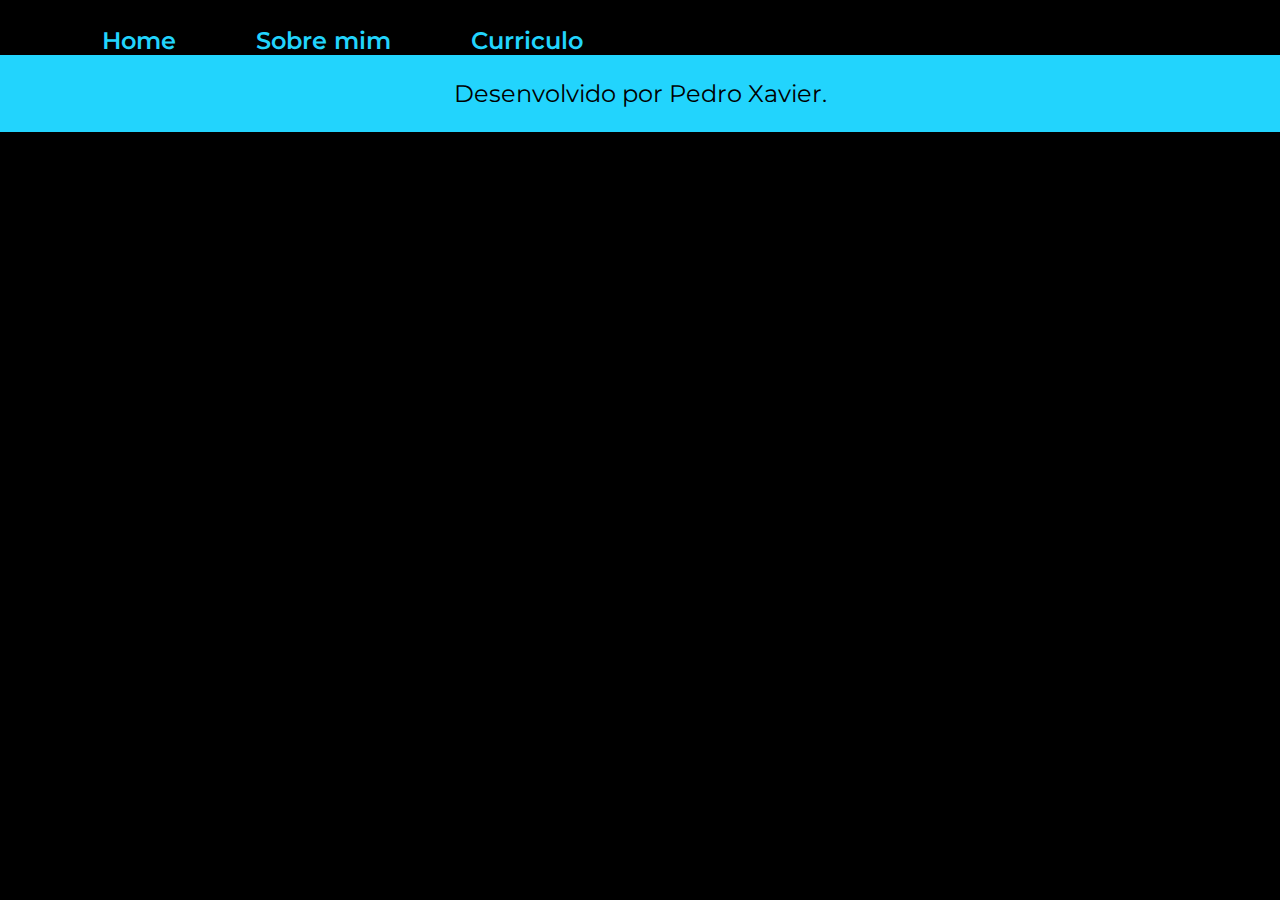
==== about.html @ 07abd2c0 "Adicionando novas páginas." ====
<!DOCTYPE html>
<html lang="pt-br">
  <head>
    <meta charset="UTF-8" />
    <meta http-equiv="X-UA-Compatible" content="IE=edge" />
    <meta name="viewport" content="width=device-width, initial-scale=1.0" />
    <link rel="stylesheet" href="./styles/style.css" />
    <title>Sobre mim</title>
  </head>
  <body>
    <header class="cabecalho">
      <nav class="cabecalho__menu">
        <a class="cabecalho__menu__link" href="index.html">Home</a>
        <a class="cabecalho__menu__link" href="about.html">Sobre mim</a>
        <a class="cabecalho__menu__link" href="resume.html">Curriculo</a>
      </nav>
    </header>
    <main></main>
    <footer class="rodape">
      <p>Desenvolvido por Pedro Xavier.</p>
    </footer>
  </body>
</html>
---- styles/style.css ----
@import url("https://fonts.googleapis.com/css2?family=Krona+One&family=Montserrat:wght@400;600&display=swap");

* {
  margin: 0;
  padding: 0;
}

body {
  background-color: #000000;
  box-sizing: border-box;
  color: #f6f6f6;
}

.cabecalho {
  padding: 2% 0 0 8%;
}

.cabecalho__menu {
  display: flex;
  gap: 80px;
}

.cabecalho__menu__link {
  color: #22d4fd;
  font-family: "Montserrat", sans-serif;
  font-size: 24px;
  font-weight: 600;
  text-decoration: none;
}

.conteudo {
  display: flex;
  justify-content: space-between;
  align-items: center;

  padding: 8%;
}

.conteudo__principal {
  display: flex;
  flex-direction: column;
  gap: 40px;
  width: 615px;
}

.conteudo__principal__titulo {
  font-family: "Krona One", sans-serif;
  font-size: 36px;
}

.conteudo__principal__titulo-destaque {
  color: #22d4fd;
}

.conteudo__principal__texto {
  font-family: "Montserrat", sans-serif;
  font-size: 24px;
}

.conteudo__principal__texto a {
  color: #22d4fd;
  text-decoration: none;
}

.conteudo__links {
  display: flex;
  flex-direction: column;
  align-items: center;
  gap: 32px;
  justify-content: space-between;
}

.conteudo__links__subtitulo {
  font-family: "Krona One", sans-serif;
  font-weight: 400;
  font-size: 24px;
}

.conteudo__links__link {
  display: flex;
  justify-content: center;
  gap: 16px;
  border: 2px solid #22d4fd;
  border-radius: 8px;
  color: #f6f6f6;
  font-family: "Montserrat", sans-serif;
  font-size: 24px;
  font-weight: 600;
  padding: 21.5px 0;
  text-align: center;
  text-decoration: none;
  width: 378px;
}

.conteudo__links__link:hover {
  background-color: #272727;
}

.conteudo__imagem {
  margin-left: 48px;
  padding-bottom: 24.5%;
  width: 488px;
}

.rodape {
  background-color: #22d4fd;
  color: #000000;
  font-family: "Montserrat", sans-serif;
  font-size: 24px;
  font-weight: 400;
  padding: 24px;
  text-align: center;
}
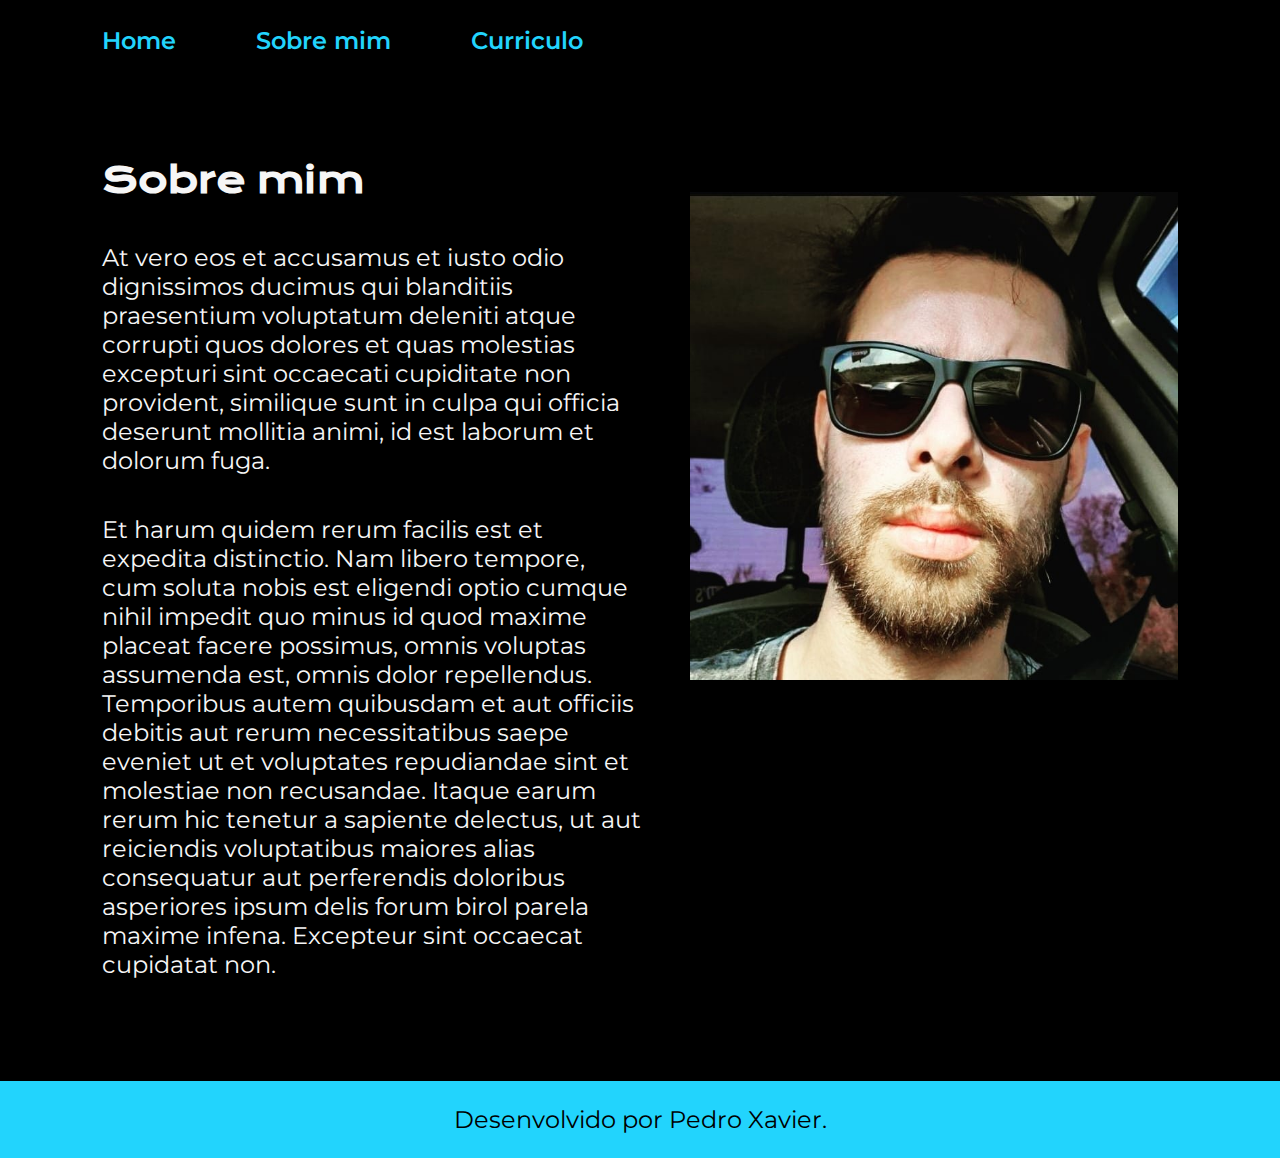
==== commit 122a66ce: "Adicionando um conteúdo de apoio." ====
--- a/about.html
+++ b/about.html
@@ -15,7 +15,31 @@
         <a class="cabecalho__menu__link" href="resume.html">Curriculo</a>
       </nav>
     </header>
-    <main></main>
+    <main class="conteudo">
+      <section class="conteudo__principal">
+        <h1 class="conteudo__principal__titulo">Sobre mim</h1>
+        <p class="conteudo__principal__texto">
+          At vero eos et accusamus et iusto odio dignissimos ducimus qui
+          blanditiis praesentium voluptatum deleniti atque corrupti quos dolores
+          et quas molestias excepturi sint occaecati cupiditate non provident,
+          similique sunt in culpa qui officia deserunt mollitia animi, id est
+          laborum et dolorum fuga.
+        </p>
+        <p class="conteudo__principal__texto">
+          Et harum quidem rerum facilis est et expedita distinctio. Nam libero
+          tempore, cum soluta nobis est eligendi optio cumque nihil impedit quo
+          minus id quod maxime placeat facere possimus, omnis voluptas assumenda
+          est, omnis dolor repellendus. Temporibus autem quibusdam et aut
+          officiis debitis aut rerum necessitatibus saepe eveniet ut et
+          voluptates repudiandae sint et molestiae non recusandae. Itaque earum
+          rerum hic tenetur a sapiente delectus, ut aut reiciendis voluptatibus
+          maiores alias consequatur aut perferendis doloribus asperiores ipsum
+          delis forum birol parela maxime infena. Excepteur sint occaecat
+          cupidatat non.
+        </p>
+      </section>
+      <img class="conteudo__imagem" src="img/assets/PedroXavier.jpg" alt="" />
+    </main>
     <footer class="rodape">
       <p>Desenvolvido por Pedro Xavier.</p>
     </footer>
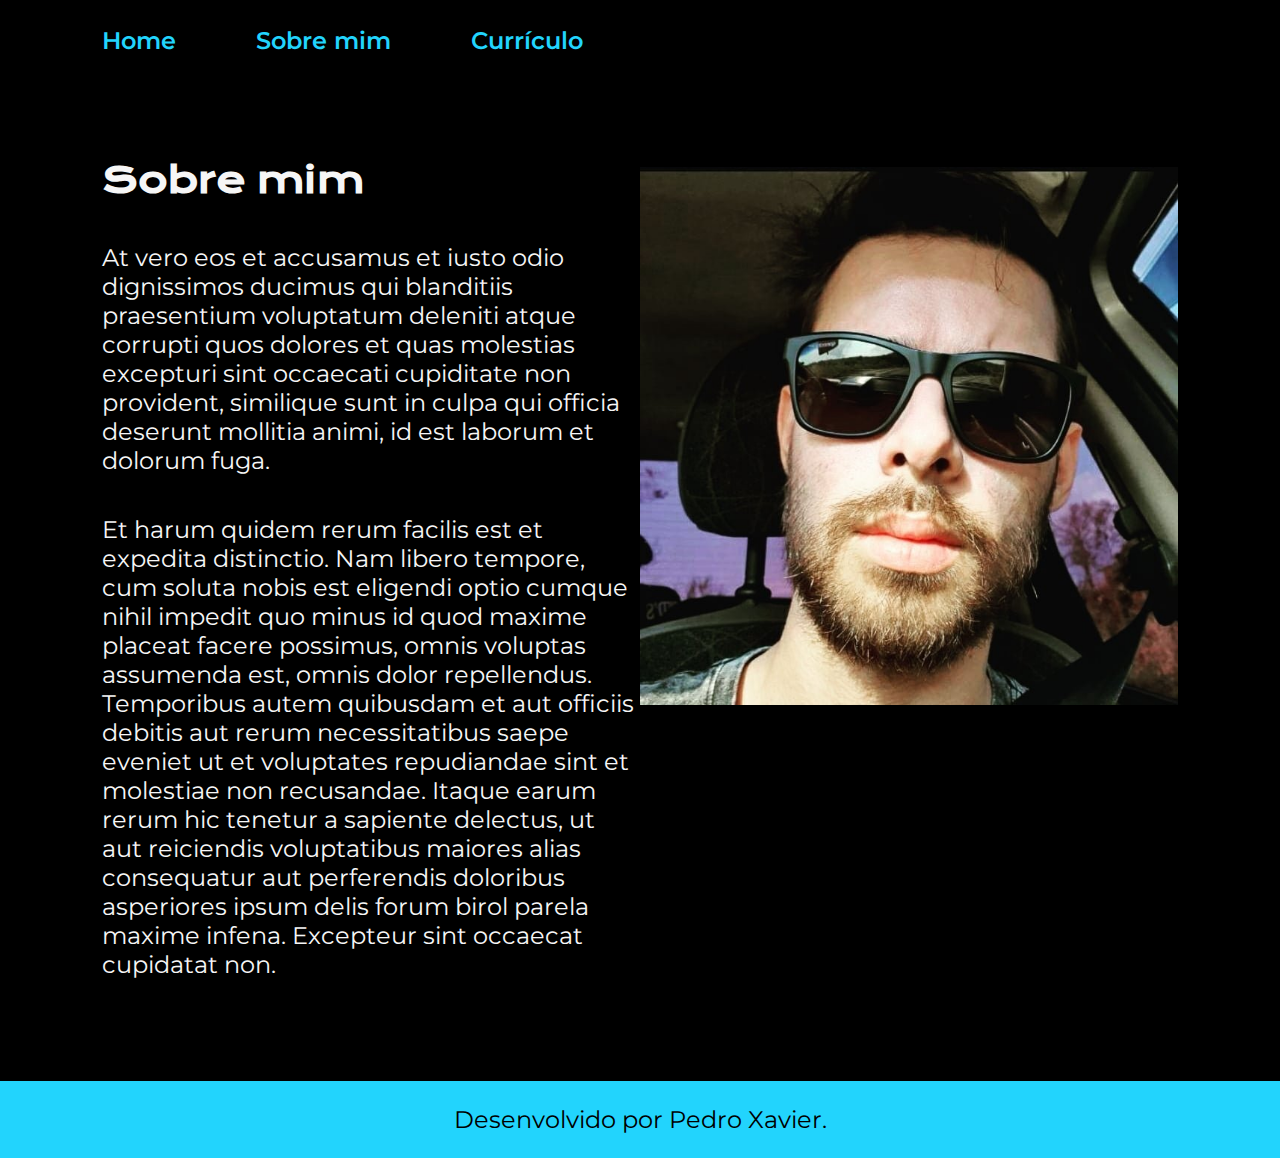
==== commit ec70fb52: "Editando Currículo e erros de digitação." ====
--- a/about.html
+++ b/about.html
@@ -12,7 +12,7 @@
       <nav class="cabecalho__menu">
         <a class="cabecalho__menu__link" href="index.html">Home</a>
         <a class="cabecalho__menu__link" href="about.html">Sobre mim</a>
-        <a class="cabecalho__menu__link" href="resume.html">Curriculo</a>
+        <a class="cabecalho__menu__link" href="resume.html">Currículo</a>
       </nav>
     </header>
     <main class="conteudo">
--- a/styles/style.css
+++ b/styles/style.css
@@ -1,4 +1,17 @@
 @import url("https://fonts.googleapis.com/css2?family=Krona+One&family=Montserrat:wght@400;600&display=swap");
+
+:root {
+  --cor-primaria: #000000;
+  --cor-secundaria: #f6f6f6;
+  --cor-terciaria: #22d4fd;
+  --cor-hover: #272727;
+
+  --fonte-primaria: "Krona One", sans-serif;
+  --fonte-secundaria: "Montserrat", sans-serif;
+
+  --peso-pequeno: 400;
+  --peso-grande: 600;
+}
 
 * {
   margin: 0;
@@ -6,9 +19,9 @@
 }
 
 body {
-  background-color: #000000;
+  background-color: var(--cor-primaria);
   box-sizing: border-box;
-  color: #f6f6f6;
+  color: var(--cor-secundaria);
 }
 
 .cabecalho {
@@ -21,10 +34,10 @@
 }
 
 .cabecalho__menu__link {
-  color: #22d4fd;
-  font-family: "Montserrat", sans-serif;
-  font-size: 24px;
-  font-weight: 600;
+  color: var(--cor-terciaria);
+  font-family: var(--fonte-secundaria);
+  font-size: 1.5rem;
+  font-weight: var(--peso-grande);
   text-decoration: none;
 }
 
@@ -40,25 +53,25 @@
   display: flex;
   flex-direction: column;
   gap: 40px;
-  width: 615px;
+  width: 50%;
 }
 
 .conteudo__principal__titulo {
-  font-family: "Krona One", sans-serif;
-  font-size: 36px;
+  font-family: var(--fonte-primaria);
+  font-size: 2.25rem;
 }
 
 .conteudo__principal__titulo-destaque {
-  color: #22d4fd;
+  color: var(--cor-terciaria);
 }
 
 .conteudo__principal__texto {
-  font-family: "Montserrat", sans-serif;
-  font-size: 24px;
+  font-family: var(--fonte-secundaria);
+  font-size: 1.5rem;
 }
 
 .conteudo__principal__texto a {
-  color: #22d4fd;
+  color: var(--cor-terciaria);
   text-decoration: none;
 }
 
@@ -71,43 +84,42 @@
 }
 
 .conteudo__links__subtitulo {
-  font-family: "Krona One", sans-serif;
-  font-weight: 400;
-  font-size: 24px;
+  font-family: var(--fonte-primaria);
+  font-weight: var(--peso-pequeno);
+  font-size: 1.5rem;
 }
 
-.conteudo__links__link {
+.conteudo__links__redes {
   display: flex;
   justify-content: center;
   gap: 16px;
-  border: 2px solid #22d4fd;
+  border: 2px solid var(--cor-terciaria);
   border-radius: 8px;
-  color: #f6f6f6;
-  font-family: "Montserrat", sans-serif;
-  font-size: 24px;
-  font-weight: 600;
+  color: var(--cor-secundaria);
+  font-family: var(--fonte-secundaria);
+  font-size: 1.5rem;
+  font-weight: var(--peso-grande);
   padding: 21.5px 0;
   text-align: center;
   text-decoration: none;
-  width: 378px;
+  width: 50%;
 }
 
-.conteudo__links__link:hover {
-  background-color: #272727;
+.conteudo__links__redes:hover {
+  background-color: var(--cor-hover);
 }
 
 .conteudo__imagem {
-  margin-left: 48px;
   padding-bottom: 24.5%;
-  width: 488px;
+  width: 50%;
 }
 
 .rodape {
-  background-color: #22d4fd;
-  color: #000000;
-  font-family: "Montserrat", sans-serif;
-  font-size: 24px;
-  font-weight: 400;
+  background-color: var(--cor-terciaria);
+  color: var(--cor-primaria);
+  font-family: var(--fonte-secundaria);
+  font-size: 1.5rem;
+  font-weight: var(--peso-pequeno);
   padding: 24px;
   text-align: center;
 }
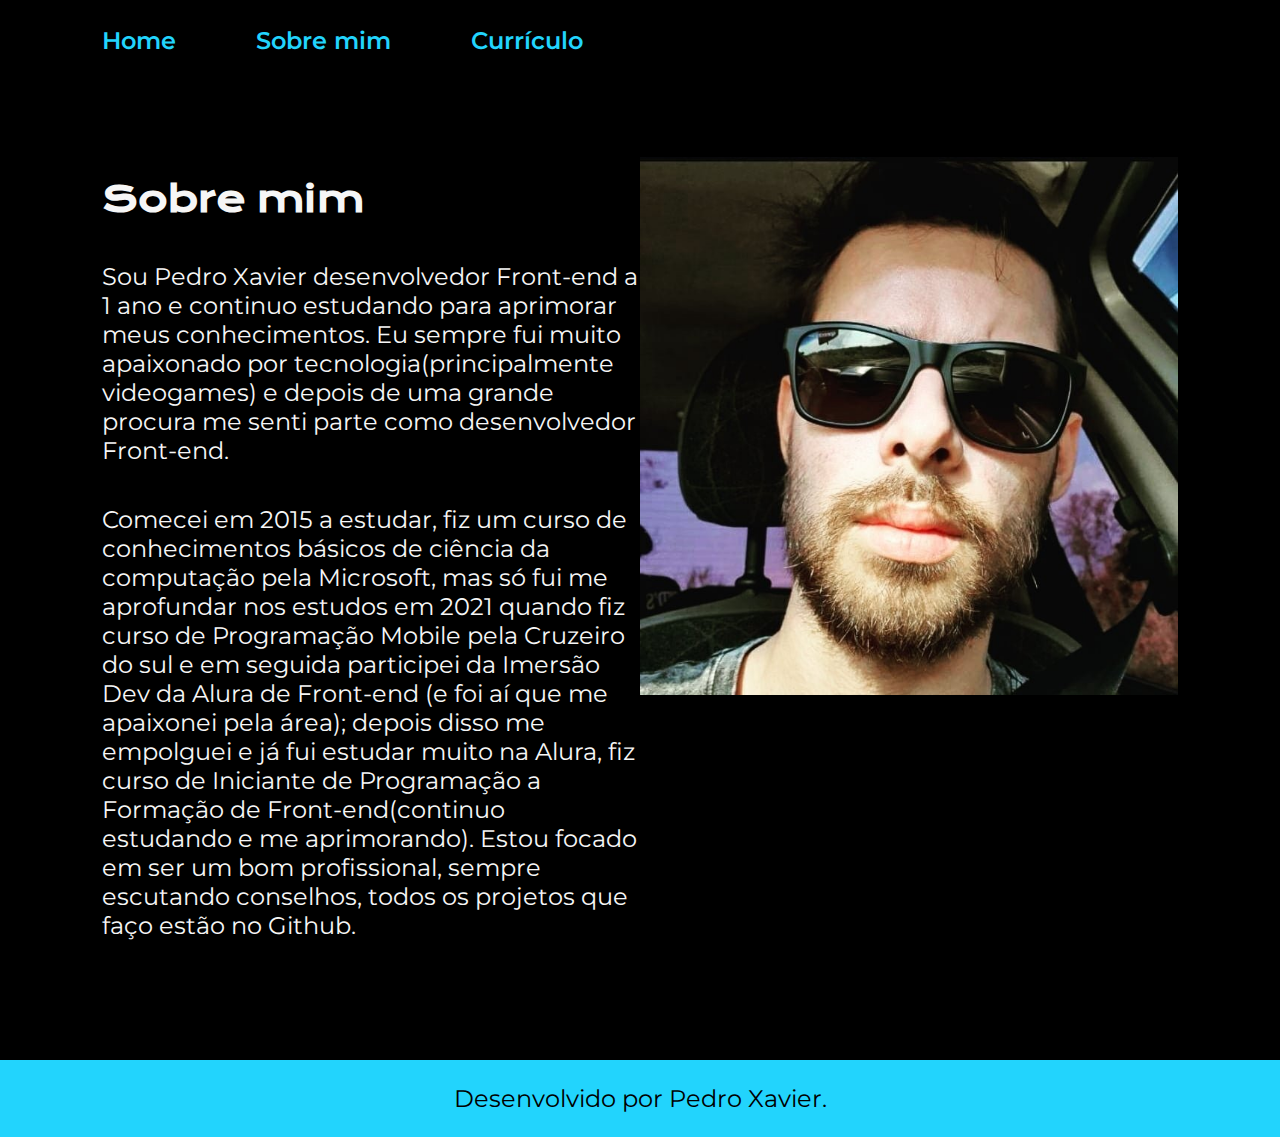
==== commit 007cc13e: "Começando a arrumar o texto do sobre mim." ====
--- a/about.html
+++ b/about.html
@@ -19,26 +19,28 @@
       <section class="conteudo__principal">
         <h1 class="conteudo__principal__titulo">Sobre mim</h1>
         <p class="conteudo__principal__texto">
-          At vero eos et accusamus et iusto odio dignissimos ducimus qui
-          blanditiis praesentium voluptatum deleniti atque corrupti quos dolores
-          et quas molestias excepturi sint occaecati cupiditate non provident,
-          similique sunt in culpa qui officia deserunt mollitia animi, id est
-          laborum et dolorum fuga.
+          Sou Pedro Xavier desenvolvedor Front-end a 1 ano e continuo estudando
+          para aprimorar meus conhecimentos. Eu sempre fui muito apaixonado por
+          tecnologia(principalmente videogames) e depois de uma grande procura
+          me senti parte como desenvolvedor Front-end.
         </p>
         <p class="conteudo__principal__texto">
-          Et harum quidem rerum facilis est et expedita distinctio. Nam libero
-          tempore, cum soluta nobis est eligendi optio cumque nihil impedit quo
-          minus id quod maxime placeat facere possimus, omnis voluptas assumenda
-          est, omnis dolor repellendus. Temporibus autem quibusdam et aut
-          officiis debitis aut rerum necessitatibus saepe eveniet ut et
-          voluptates repudiandae sint et molestiae non recusandae. Itaque earum
-          rerum hic tenetur a sapiente delectus, ut aut reiciendis voluptatibus
-          maiores alias consequatur aut perferendis doloribus asperiores ipsum
-          delis forum birol parela maxime infena. Excepteur sint occaecat
-          cupidatat non.
+          Comecei em 2015 a estudar, fiz um curso de conhecimentos básicos de
+          ciência da computação pela Microsoft, mas só fui me aprofundar nos
+          estudos em 2021 quando fiz curso de Programação Mobile pela Cruzeiro
+          do sul e em seguida participei da Imersão Dev da Alura de Front-end (e
+          foi aí que me apaixonei pela área); depois disso me empolguei e já fui
+          estudar muito na Alura, fiz curso de Iniciante de Programação a
+          Formação de Front-end(continuo estudando e me aprimorando). Estou
+          focado em ser um bom profissional, sempre escutando conselhos, todos
+          os projetos que faço estão no Github.
         </p>
       </section>
-      <img class="conteudo__imagem" src="img/assets/PedroXavier.jpg" alt="" />
+      <img
+        class="conteudo__imagem"
+        src="img/assets/PedroXavier.jpg"
+        alt="Pedro Xavier desenvolvedor Front-end"
+      />
     </main>
     <footer class="rodape">
       <p>Desenvolvido por Pedro Xavier.</p>
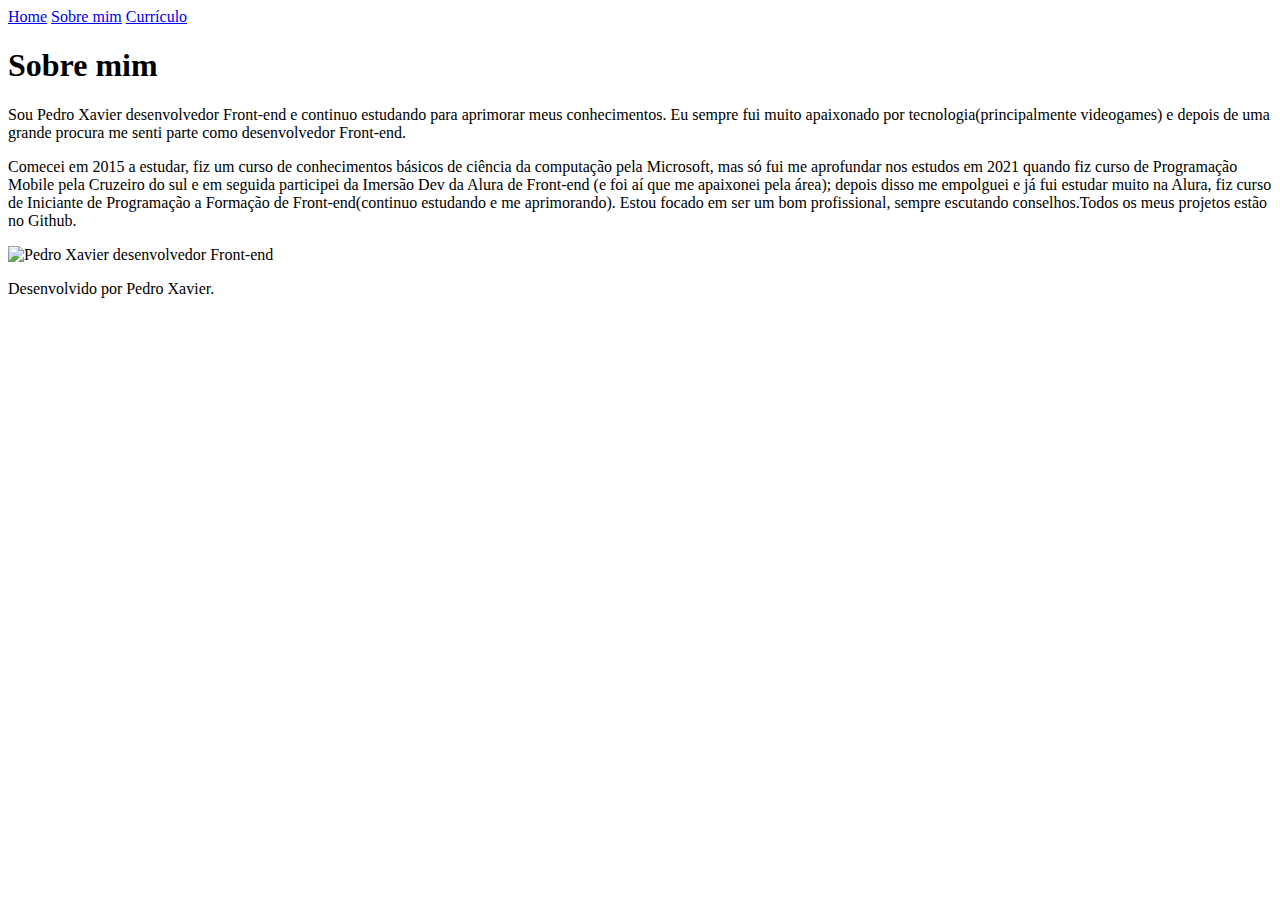
==== commit 36dcbd3a: "Adicionando icon." ====
--- a/about.html
+++ b/about.html
@@ -4,7 +4,8 @@
     <meta charset="UTF-8" />
     <meta http-equiv="X-UA-Compatible" content="IE=edge" />
     <meta name="viewport" content="width=device-width, initial-scale=1.0" />
-    <link rel="stylesheet" href="./styles/style.css" />
+    <link rel="stylesheet" href="assets/styles/style.css" />
+    <link rel="icon" href="assets/img/portfolio.png" />
     <title>Sobre mim</title>
   </head>
   <body>
@@ -19,8 +20,8 @@
       <section class="conteudo__principal">
         <h1 class="conteudo__principal__titulo">Sobre mim</h1>
         <p class="conteudo__principal__texto">
-          Sou Pedro Xavier desenvolvedor Front-end a 1 ano e continuo estudando
-          para aprimorar meus conhecimentos. Eu sempre fui muito apaixonado por
+          Sou Pedro Xavier desenvolvedor Front-end e continuo estudando para
+          aprimorar meus conhecimentos. Eu sempre fui muito apaixonado por
           tecnologia(principalmente videogames) e depois de uma grande procura
           me senti parte como desenvolvedor Front-end.
         </p>
@@ -32,13 +33,13 @@
           foi aí que me apaixonei pela área); depois disso me empolguei e já fui
           estudar muito na Alura, fiz curso de Iniciante de Programação a
           Formação de Front-end(continuo estudando e me aprimorando). Estou
-          focado em ser um bom profissional, sempre escutando conselhos, todos
-          os projetos que faço estão no Github.
+          focado em ser um bom profissional, sempre escutando conselhos.Todos os
+          meus projetos estão no Github.
         </p>
       </section>
       <img
         class="conteudo__imagem"
-        src="img/assets/PedroXavier.jpg"
+        src="assets/img/PedroX.jpg"
         alt="Pedro Xavier desenvolvedor Front-end"
       />
     </main>
